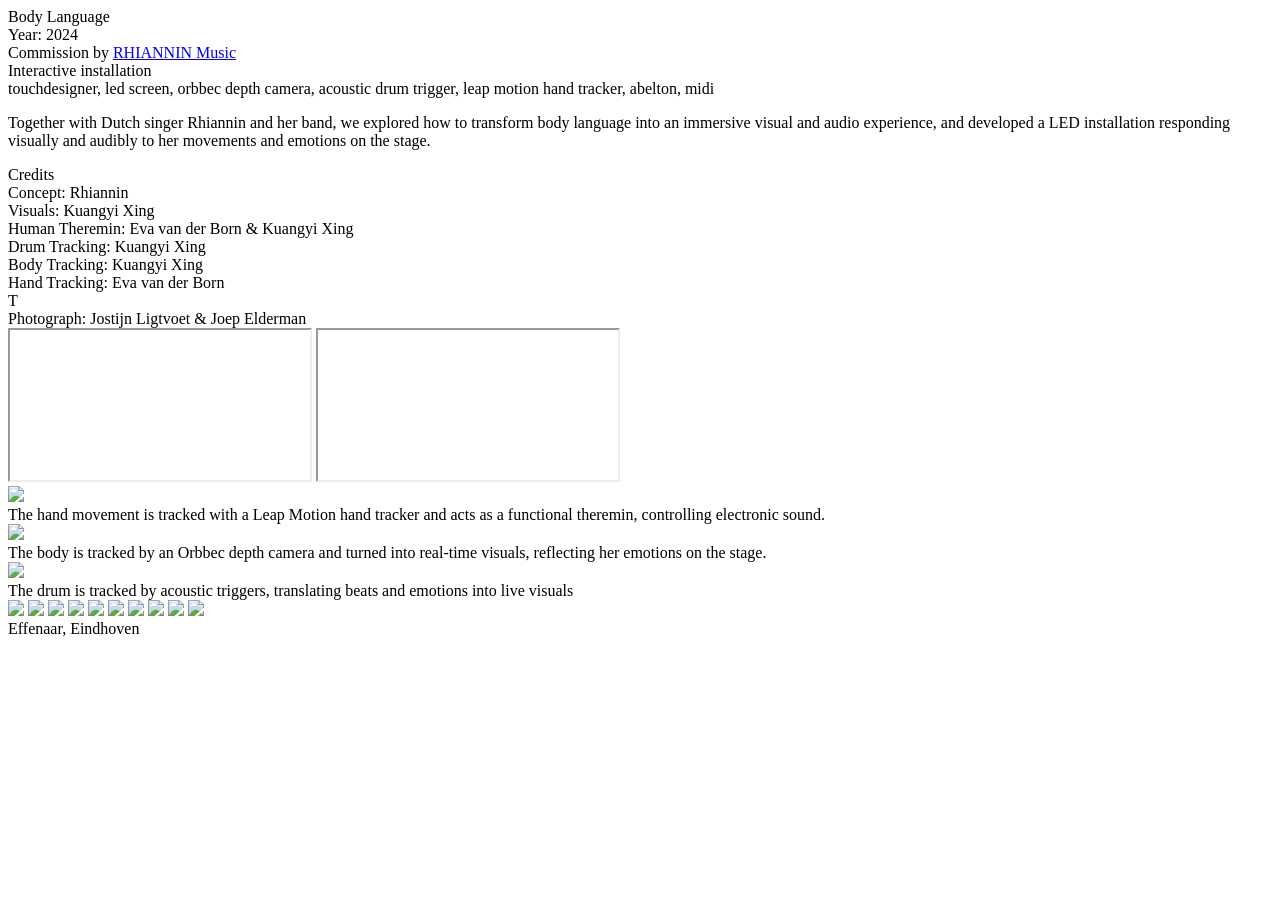
==== projects/bodylanguage/index.html @ c5eeae03 "add projects add images  finalise the v1  remove unused files  reduce file size  reduce file size" ====
<!doctype html>
<div class="description">
  <div class="content">
    <div>Body Language</div>
    <div>Year: 2024</div>
    <div>
      Commission by <a href="https://www.rhiannin.com/">RHIANNIN Music</a></div>
      <div>Interactive installation</div>
      <div class="annotation">
        touchdesigner, led screen, orbbec depth camera, acoustic drum trigger,
        leap motion hand tracker, abelton, midi
      </div>
      <p>
        Together with Dutch singer Rhiannin and her band, we explored how to
        transform body language into an immersive visual and audio experience,
        and developed a LED installation responding visually and audibly to her
        movements and emotions on the stage.
      </p>
      <div class="annotation">
        <div>Credits</div>
        <div>Concept: Rhiannin</div>
        <div>Visuals: Kuangyi Xing</div>
        <div>Human Theremin: Eva van der Born & Kuangyi Xing</div>
        <div>Drum Tracking: Kuangyi Xing</div>
        <div>Body Tracking: Kuangyi Xing</div>
        <div>Hand Tracking: Eva van der Born</div>
        <div>T</div>
        <div>Photograph: Jostijn Ligtvoet & Joep Elderman</div>
      </div>
    </div>
    <div class="image-grid">
      <iframe
        class="video"
        src="https://www.youtube-nocookie.com/embed/YA9TyZHX650?modestbranding=1&amp;rel=0&amp;iv_load_policy=3&amp;playsinline=1"
        title="Body Language"
        allow="
          accelerometer;
          autoplay;
          clipboard-write;
          encrypted-media;
          gyroscope;
          picture-in-picture;
          web-share;
        "
        referrerpolicy="strict-origin-when-cross-origin"
        allowfullscreen
      ></iframe>
      <iframe
        class="video"
        src="https://www.youtube-nocookie.com/embed/Wd0j7rui__w?modestbranding=1&amp;rel=0&amp;iv_load_policy=3&amp;playsinline=1"
        title="Body Language"
        allow="
          accelerometer;
          autoplay;
          clipboard-write;
          encrypted-media;
          gyroscope;
          picture-in-picture;
          web-share;
        "
        referrerpolicy="strict-origin-when-cross-origin"
        allowfullscreen
      ></iframe>
      <div class="overlay">
        <img class="filteredimg" src="./assets/bodylanguage/01.jpg" />
        <div class="overlay-text">
          <div class="annotation">
            The hand movement is tracked with a Leap Motion hand tracker and
            acts as a functional theremin, controlling electronic sound.
          </div>
        </div>
      </div>
      <div class="overlay">
        <img class="filteredimg" src="./assets/bodylanguage/12.jpeg" />
        <div class="overlay-text">
          <div class="annotation">
            The body is tracked by an Orbbec depth camera and turned into
            real-time visuals, reflecting her emotions on the stage.
          </div>
        </div>
      </div>
      <div class="overlay">
        <img class="filteredimg portrait" src="./assets/bodylanguage/25.jpg" />
        <div class="overlay-text">
          <div class="annotation">
            The drum is tracked by acoustic triggers, translating beats and
            emotions into live visuals
          </div>
        </div>
      </div>
      <img class="filteredimg portrait" src="./assets/bodylanguage/27.jpg" />
      <img class="filteredimg" src="./assets/bodylanguage/03.jpg" />
      <img class="filteredimg" src="./assets/bodylanguage/04.jpg" />
      <img class="filteredimg" src="./assets/bodylanguage/05.jpg" />
      <img class="filteredimg" src="./assets/bodylanguage/06.jpg" />

      <img class="filteredimg" src="./assets/bodylanguage/07.jpg" />
      <img class="filteredimg" src="./assets/bodylanguage/08.jpg" />
      <img class="filteredimg portrait" src="./assets/bodylanguage/24.jpg" />

      <img class="filteredimg portrait" src="./assets/bodylanguage/26.jpg" />
      <img class="filteredimg portrait" src="./assets/bodylanguage/13.jpg" />

      <div class="annotation">Effenaar, Eindhoven</div>
    </div>
  </div>
</div>
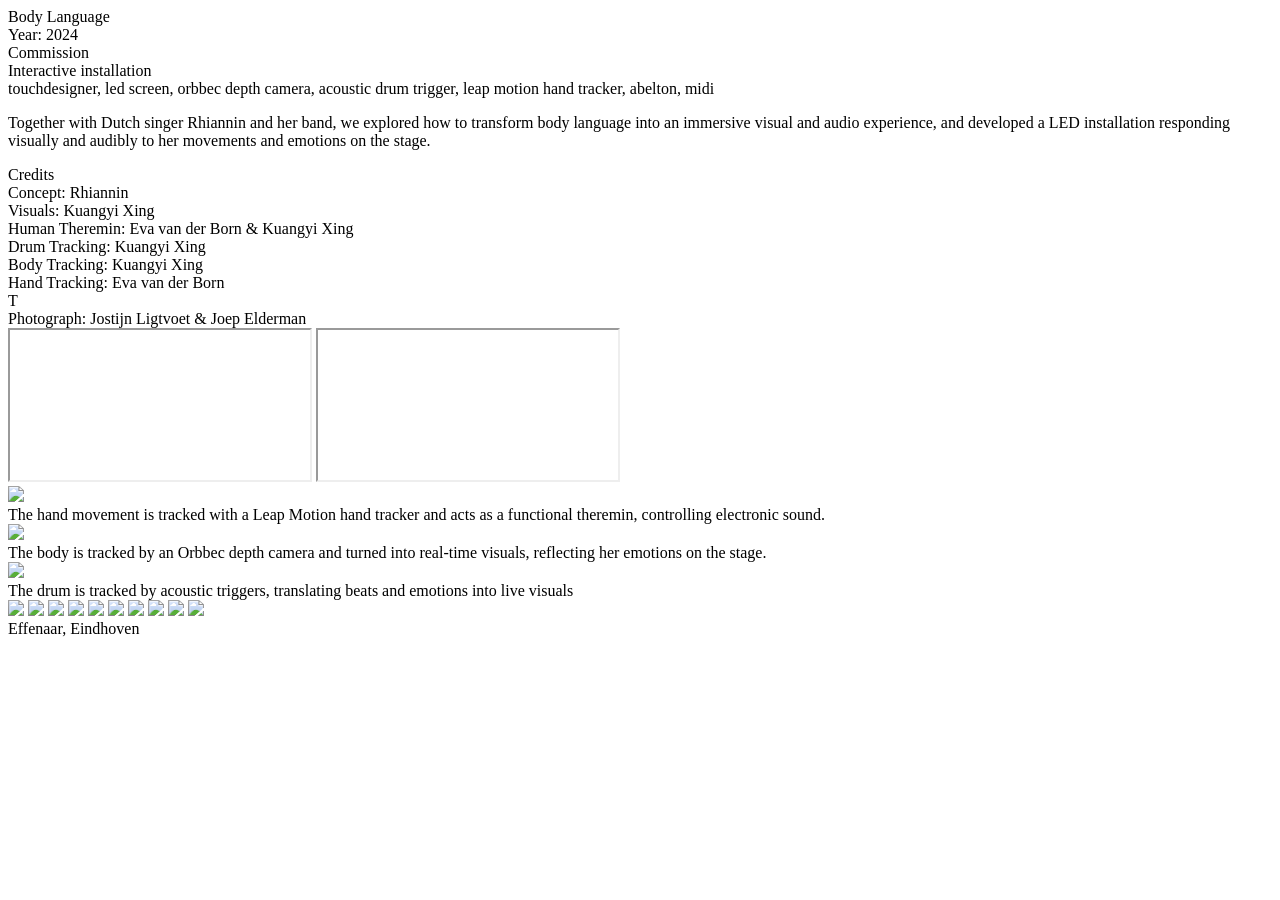
==== commit fe827824: "fix mobile alignment" ====
--- a/projects/bodylanguage/index.html
+++ b/projects/bodylanguage/index.html
@@ -4,7 +4,7 @@
     <div>Body Language</div>
     <div>Year: 2024</div>
     <div>
-      Commission by <a href="https://www.rhiannin.com/">RHIANNIN Music</a></div>
+      Commission</div>
       <div>Interactive installation</div>
       <div class="annotation">
         touchdesigner, led screen, orbbec depth camera, acoustic drum trigger,
